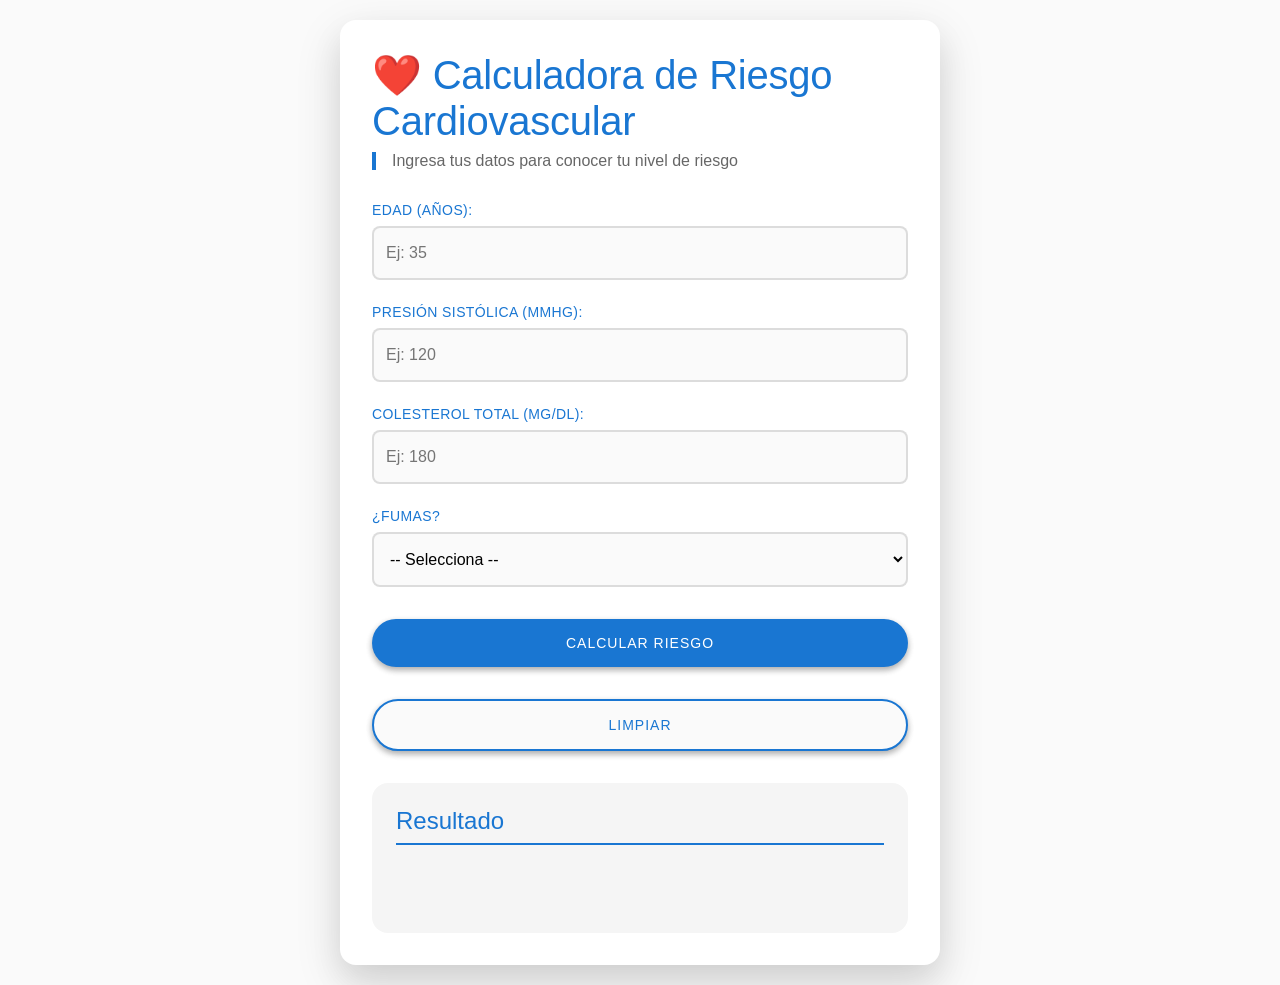
==== index.html @ 6af7198a "Actualización - Desarrollo CSS" ====
<!DOCTYPE html>
<html lang="es">
<head>
  <meta charset="UTF-8">
  <meta name="viewport" content="width=device-width, initial-scale=1.0">
  <title>Calculadora de Riesgo Cardiovascular</title>
  <link rel="shortcut icon" href="img/calculate.png" type="image/png">
  <link rel="stylesheet" href="style.css">
</head>
<body>

  <div class="contenedor" id="app">
    <h1>❤️ Calculadora de Riesgo Cardiovascular</h1>
    <p class="subtitulo">Ingresa tus datos para conocer tu nivel de riesgo</p>

    <div class="formulario">

      <div class="campo">
        <label for="edad">Edad (años):</label>
        <input type="number" id="edad" placeholder="Ej: 35" min="1" max="120">
      </div>

      <div class="campo">
        <label for="presion">Presión sistólica (mmHg):</label>
        <input type="number" id="presion" placeholder="Ej: 120" min="60" max="250">
      </div>

      <div class="campo">
        <label for="colesterol">Colesterol total (mg/dL):</label>
        <input type="number" id="colesterol" placeholder="Ej: 180" min="100" max="400">
      </div>

      <div class="campo">
        <label for="fumador">¿Fumas?</label>
        <select id="fumador">
          <option value="">-- Selecciona --</option>
          <option value="si">Sí</option>
          <option value="no">No</option>
        </select>
      </div>

      <button id="btnCalcular">Calcular Riesgo</button>
      <button id="btnLimpiar">Limpiar</button>

    </div>

    <div class="resultado" id="resultado">
      <h2>Resultado</h2>
      <p id="textoResultado"></p>
      <div id="nivelRiesgo" class="nivel"></div>
      <ul id="recomendaciones"></ul>
    </div>

  </div>
</body>
</html>
---- style.css ----
/* Estilos tipo Material */
/* Brayan Cardona Cradona */

* {
    margin: 0;
    padding: 0;
    box-sizing: border-box;
    font-family: 'Roboto', -apple-system, BlinkMacSystemFont, 'Segoe UI', sans-serif;
}

:root {
    --primario: #1976D2;
    --primario-claro: #63A4FF;
    --primario-oscuro: #004BA0;
    --primario-opaco: #E3F2FD;
  
    --superficie: #FFFFFF;
    --background: #FAFAFA; 
}

body {
    background-color: var(--background);
    display: flex;
    align-items: center;
    justify-content: center;
    padding: 20px;
}

/* Contenedor principal */
.contenedor {
    max-width: 600px;
    width: 100%;
    background: var(--superficie);
    border-radius: 1rem;
    box-shadow: 0 16px 32px rgba(0,0,0,0.08), 0 16px 48px rgba(0,0,0,0.12);
    padding: 32px;
}

h1 {
    font-size: 2.5rem;
    font-weight: 500;
    color: var(--primario);
    margin-bottom: 8px;
    display: flex;
    align-items: center;
    gap: 10px;
    letter-spacing: -0.015rem;
}

.subtitulo {
   color: rgba(0, 0, 0, 0.60);
  font-size: 1rem;
  font-weight: 400;
  margin-bottom: 32px;
  border-left: 4px solid var(--primario);
  padding-left: 16px;
}

.formulario {
    display: flex;
    flex-direction: column;
    gap: 24px;
    margin-bottom: 32px;
}

/* Campos de entrada */
.campo {
    display: flex;
    flex-direction: column;
    gap: 8px;
}

.campo label {
    font-size: 14px;
    font-weight: 500;
    color: var(--primario);
    text-transform: uppercase;
    letter-spacing: 0.025rem;
}

.campo input, .campo select {
    padding: 16px 12px;
    border: 2px solid rgba(0, 0, 0, 0.12);
    border-radius: 8px;
    font-size: 16px;
    transition: all 0.3s;
    background: var(--background);
    outline: none;
}

.campo input:focus, .campo select:focus {
    border-color: var(--primario);
    box-shadow: 0 0 0 3px rgba(25, 118, 210, 0.1);
}

/* Botones */
button {
    padding: 16px 24px;
    border: none;
    border-radius: 28px;
    font-size: 0.875rem;
    font-weight: 500;
    text-transform: uppercase;
    letter-spacing: 0.063rem;
    cursor: pointer;
    transition: all 0.3s cubic-bezier(0.4, 0, 0.2, 1);
    box-shadow: 0 3px 6px rgba(0,0,0,0.12), 0 3px 6px rgba(0,0,0,0.24);
}

#btnCalcular {
    background: var(--primario);
    color: white;
    margin-top: 8px;
}

#btnCalcular:hover {
    background: var(--primario-oscuro);
    box-shadow: 0 10px 20px rgba(0,0,0,0.19), 0 6px 6px rgba(0,0,0,0.23);
    transform: translateY(-2px);
}

#btnLimpiar {
    background: var(--background);
    color: var(--primario);
    border: 2px solid var(--primario);
    margin-top: 8px;
}

#btnLimpiar:hover {
    background: var(--primario-opaco);
    box-shadow: 0 10px 20px rgba(0,0,0,0.19), 0 6px 6px rgba(0,0,0,0.23);
    transform: translateY(-2px);
}

/* Resultado */
.resultado {
    margin-top: 32px;
    padding: 24px;
    background: #F5F5F5;
    border-radius: 16px;
    transition: all 0.3s;
}

.resultado h2 {
    font-size: 1.5rem;
    font-weight: 500;
    color: var(--primario);
    margin-bottom: 16px;
    border-bottom: 2px solid var(--primario);
    padding-bottom: 8px;
}

#textoResultado {
    font-size: 1.25rem;
    font-weight: 500;
    color: var(--primario-oscuro);
    margin-bottom: 16px;
    text-align: center;
}

.nivel {
    padding: 16px;
    border-radius: 8px;
    margin: 16px 0;
    font-weight: 500;
    text-align: center;
    font-size: 1.25rem;
    animation: slideIn 0.3s ease;
}

/* Colores para los niveles de riesgo */
.nivel.bajo {
    background: #c8e6c9;
    color: #2e7d32;
    border-left: 4px solid #4caf50;
}

.nivel.moderado {
    background: #fff3e0;
    color: #ef6c00;
    border-left: 4px solid #ff9800;
}

.nivel.alto {
    background: #ffcdd2;
    color: #c62828;
    border-left: 4px solid #f44336;
}

#recomendaciones {
    margin-top: 16px;
    padding-left: 20px;
    color: #666;
}

#recomendaciones li {
    margin-bottom: 8px;
    line-height: 1.5;
    font-size: 14px;
}
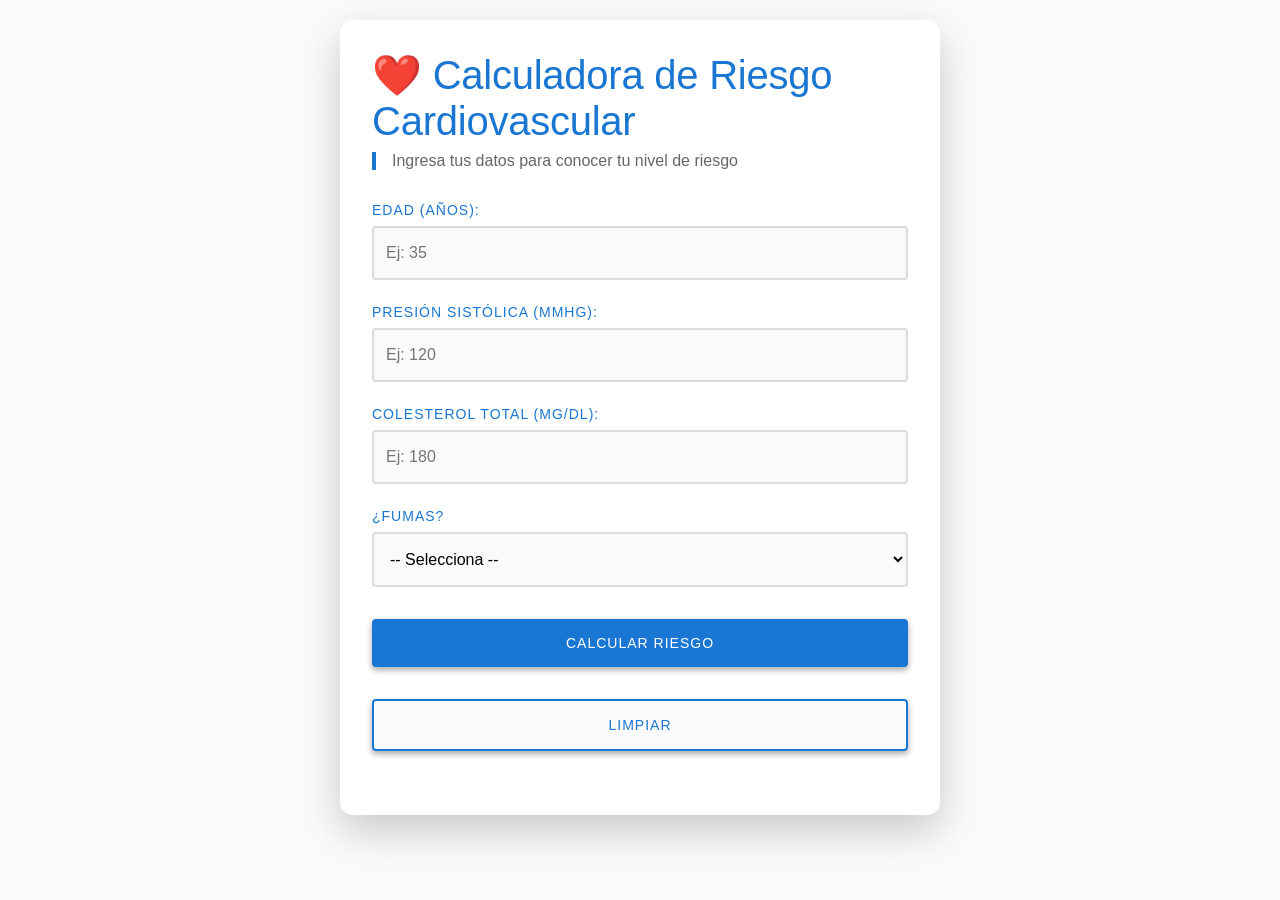
==== commit dec3c93f: "actualización - refinamiento de CSS" ====
--- a/index.html
+++ b/index.html
@@ -50,7 +50,7 @@
       <div id="nivelRiesgo" class="nivel"></div>
       <ul id="recomendaciones"></ul>
     </div>
-
+    <script src="script.js"></script>
   </div>
 </body>
 </html>
--- a/style.css
+++ b/style.css
@@ -26,12 +26,12 @@
     padding: 20px;
 }
 
-/* Contenedor principal */
+/* Contenedores */
 .contenedor {
     max-width: 600px;
     width: 100%;
     background: var(--superficie);
-    border-radius: 1rem;
+    border-radius: 0.8rem;
     box-shadow: 0 16px 32px rgba(0,0,0,0.08), 0 16px 48px rgba(0,0,0,0.12);
     padding: 32px;
 }
@@ -71,17 +71,17 @@
 }
 
 .campo label {
-    font-size: 14px;
+    font-size: 0.875rem;
     font-weight: 500;
     color: var(--primario);
     text-transform: uppercase;
-    letter-spacing: 0.025rem;
+    letter-spacing: 0.063rem;
 }
 
 .campo input, .campo select {
     padding: 16px 12px;
     border: 2px solid rgba(0, 0, 0, 0.12);
-    border-radius: 8px;
+    border-radius: 4px;
     font-size: 16px;
     transition: all 0.3s;
     background: var(--background);
@@ -97,7 +97,7 @@
 button {
     padding: 16px 24px;
     border: none;
-    border-radius: 28px;
+    border-radius: 4px;
     font-size: 0.875rem;
     font-weight: 500;
     text-transform: uppercase;
@@ -137,8 +137,9 @@
     margin-top: 32px;
     padding: 24px;
     background: #F5F5F5;
-    border-radius: 16px;
+    border-radius: 0.7rem;
     transition: all 0.3s;
+    display: none;
 }
 
 .resultado h2 {
